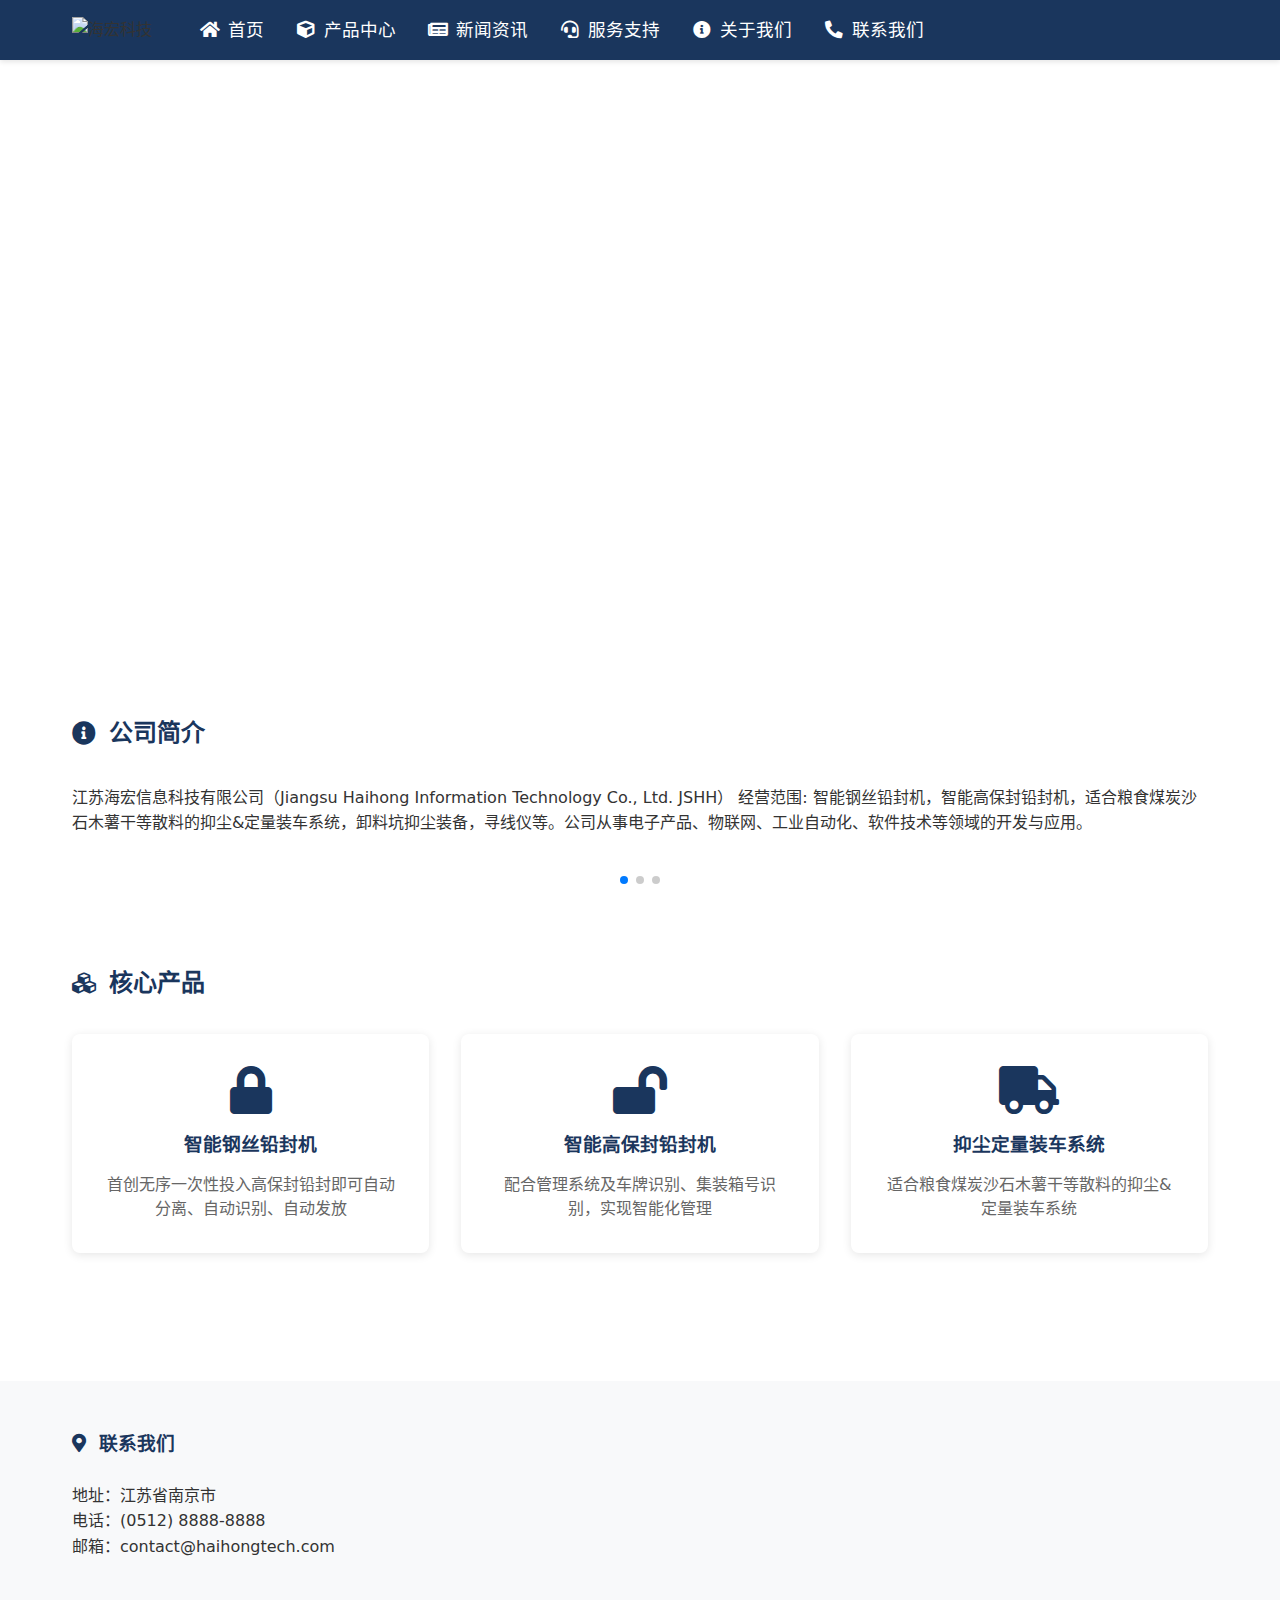
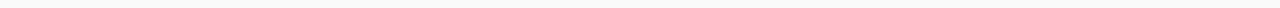
==== index.html @ b204f7f5 "上传源码" ====
<!DOCTYPE html>
<html lang="zh-CN">
<head>
  <meta charset="UTF-8">
  <meta name="viewport" content="width=device-width, initial-scale=1.0">
  <title>江苏海宏信息科技有限公司</title>
  <link rel="stylesheet" href="屏幕截图 2025-03-29 155218.png">
  <link rel="stylesheet" href="styles.css">
  <link rel="stylesheet" href="https://cdnjs.cloudflare.com/ajax/libs/font-awesome/5.15.3/css/all.min.css">
</head>
<body>
  <header class="main-header">
    <div class="header-content">
      <img src="C:\Users\dyfan\Pictures\Screenshots\屏幕截图 2025-03-29 155142.png" alt="海宏科技" class="logo">
      <nav class="main-nav">
        <ul>
          <li><a href="index.html#home"><i class="fas fa-home"></i> 首页</a></li>
          <li><a href="products.html"><i class="fas fa-cube"></i> 产品中心</a></li>
          <li><a href="news.html"><i class="fas fa-newspaper"></i> 新闻资讯</a></li>
          <li><a href="support.html"><i class="fas fa-headset"></i> 服务支持</a></li>
          <li><a href="about.html"><i class="fas fa-info-circle"></i> 关于我们</a></li>
          <li><a href="contact.html"><i class="fas fa-phone-alt"></i> 联系我们</a></li>
        </ul>
      </nav>
    </div>
  </header>

  <!-- 新增轮播图模块 -->
  <div class="swiper-container">
    <div class="swiper-wrapper">
      <div class="swiper-slide" style="background: url('image/微信图片_202503291930511.jpg') center/cover;"></div>
      <div class="swiper-slide" style="background: url('image/微信图片_202503291930501.jpg') center/cover;"></div>
      <div class="swiper-slide" style="background: url('image/微信图片_202503291930513.jpg') center/cover;"></div>
    </div>
    <div class="swiper-pagination"></div>
  </div>

  <main>
    <section id="about" class="section">
      <h2><i class="fas fa-info-circle"></i> 公司简介</h2>
      <p>江苏海宏信息科技有限公司（Jiangsu Haihong Information Technology Co., Ltd. JSHH） 经营范围: 智能钢丝铅封机，智能高保封铅封机，适合粮食煤炭沙石木薯干等散料的抑尘&定量装车系统，卸料坑抑尘装备，寻线仪等。公司从事电子产品、物联网、工业自动化、软件技术等领域的开发与应用。</p>
    </section>



    <section id="products" class="section">
      <h2><i class="fas fa-cubes"></i> 核心产品</h2>
      <div class="product-grid">
        <article class="product-card">
          <i class="fas fa-lock fa-3x"></i>
          <h3>智能钢丝铅封机</h3>
          <p>首创无序一次性投入高保封铅封即可自动分离、自动识别、自动发放</p>
        </article>
        <article class="product-card">
          <i class="fas fa-lock-open fa-3x"></i>
          <h3>智能高保封铅封机</h3>
          <p>配合管理系统及车牌识别、集装箱号识别，实现智能化管理</p>
        </article>
        <article class="product-card">
          <i class="fas fa-truck fa-3x"></i>
          <h3>抑尘定量装车系统</h3>
          <p>适合粮食煤炭沙石木薯干等散料的抑尘&定量装车系统</p>
        </article>
      </div>
    </section>
  </main>

  <footer id="contact" class="main-footer">
    <div class="footer-content">
      <h3><i class="fas fa-map-marker-alt"></i> 联系我们</h3>
      <p>地址：江苏省南京市</p>
      <p>电话：(0512) 8888-8888</p>
      <p>邮箱：contact@haihongtech.com</p>
    </div>
  </footer>
</body>
</html>
  <link rel="stylesheet" href="https://unpkg.com/swiper/swiper-bundle.min.css">
  <script src="https://unpkg.com/swiper/swiper-bundle.min.js"></script>
  <script>
    const swiper = new Swiper('.swiper-container', {
      loop: true,
      autoplay: {
        delay: 3000,
        disableOnInteraction: false,
      },
      pagination: {
        el: '.swiper-pagination',
        clickable: true,
      }
    });
  </script>
<script src="../swiper.js"></script>
  <link rel="stylesheet" href="https://unpkg.com/swiper/swiper-bundle.min.css">
  <script src="https://unpkg.com/swiper/swiper-bundle.min.js"></script>
  <script>
    const swiper = new Swiper('.swiper-container', {
      loop: true,
      autoplay: {
        delay: 3000,
        disableOnInteraction: false,
      },
      pagination: {
        el: '.swiper-pagination',
        clickable: true,
      }
    });
  </script>
<script src="../swiper.js"></script>
---- styles.css ----
/* 基础样式 */
* {
  margin: 0;
  padding: 0;
  box-sizing: border-box;
  font-family: 'Segoe UI', system-ui, sans-serif;
}

body {
  line-height: 1.6;
  color: #333;
}

/* 页眉样式 */
.main-header {
  background: #1a365d;
  padding: 1rem 0;
  box-shadow: 0 2px 5px rgba(0,0,0,0.1);
}

.header-content {
  max-width: 1200px;
  margin: 0 auto;
  display: flex;
  align-items: center;
  padding: 0 2rem;
}

.logo {
  height: auto;
  max-width: 180px;
  margin-right: 3rem;
}

.main-nav ul {
  display: flex;
  gap: 2rem;
  list-style: none;
}

.main-nav a {
  color: white;
  text-decoration: none;
  font-size: 1.1rem;
  display: flex;
  align-items: center;
  gap: 0.5rem;
  transition: opacity 0.3s;
}

.main-nav a i {
  width: 20px;
  text-align: center;
}

.main-nav a:hover {
  opacity: 0.8;
  transform: translateY(-2px);
  box-shadow: 0 2px 5px rgba(0,0,0,0.2);
}

.main-nav a.active {
  border-bottom: 2px solid #fff;
  padding-bottom: 3px;
}

/* 主要内容区 */
.section {
  padding: 4rem 2rem;
  max-width: 1200px;
  margin: 0 auto;
}

.section h2 {
  color: #1a365d;
  margin-bottom: 2rem;
  display: flex;
  align-items: center;
  gap: 0.8rem;
}

/* 产品网格布局 */
.product-grid {
  display: grid;
  grid-template-columns: repeat(auto-fit, minmax(280px, 1fr));
  gap: 2rem;
  margin-top: 2rem;
}

/* 产品卡片样式 */
.product-card {
  background: white;
  padding: 2rem;
  border-radius: 8px;
  box-shadow: 0 2px 10px rgba(0,0,0,0.1);
  transition: transform 0.3s ease, box-shadow 0.3s ease;
  text-align: center;
}

.product-card:hover {
  transform: translateY(-5px);
  box-shadow: 0 5px 15px rgba(0,0,0,0.2);
}

.product-card i {
  color: #1a365d;
  margin-bottom: 1rem;
}

.submit-btn {
  background: linear-gradient(135deg, #4a90e2 0%, #3466d1 100%);
  color: white;
  border: none;
  padding: 12px 35px;
  border-radius: 8px;
  font-size: 16px;
  cursor: pointer;
  transition: all 0.3s ease;
  box-shadow: 0 4px 15px rgba(74, 144, 226, 0.3);
}

.product-card h3 {
  color: #1a365d;
  margin-bottom: 0.8rem;
}

.product-card p {
  color: #666;
  line-height: 1.5;
}

/* 表单样式 */
.form-container {
  max-width: 800px;
  margin: 30px auto;
  padding: 30px;
  background: rgba(255,255,255,0.95);
  border-radius: 12px;
  box-shadow: 0 8px 30px rgba(0,0,0,0.12);
}

.form-group {
  margin-bottom: 20px;
  display: flex;
  flex-wrap: wrap;
  gap: 20px;
}

/* 页脚样式 */
.main-footer {
  background: #f8f9fa;
  padding: 3rem 0;
  margin-top: 4rem;
}

.footer-content {
  max-width: 1200px;
  margin: 0 auto;
  padding: 0 2rem;
}

.footer-content h3 {
  color: #1a365d;
  margin-bottom: 1.5rem;
  display: flex;
  align-items: center;
  gap: 0.8rem;
}

/* 响应式设计 */
@media (max-width: 768px) {
  .header-content {
    flex-direction: column;
    align-items: flex-start;
  }
  
  .logo {
    margin-bottom: 1rem;
  }
  
  .main-nav ul {
    flex-direction: column;
    gap: 1rem;
  }
}

/* 轮播图样式 */
.swiper-container {
  width: 100%;
  height: 550px;
  margin: 20px 0;
}

.swiper-wrapper {
  transition-timing-function: linear;
}

.swiper-slide {
  text-align: center;
  background: #fff;
  display: flex;
  justify-content: center;
  align-items: center;
}

.swiper-slide img {
  max-width: 100%;
  height: 100%;
  object-fit: cover;
}

.swiper-pagination-bullet {
  width: 12px;
  height: 12px;
  background: rgba(255,255,255,0.5);
  opacity: 1;
}

.swiper-pagination-bullet-active {
  background: #1a365d;
}

.swiper-button-prev,
.swiper-button-next {
  color: #1a365d;
  padding: 30px;
}

@media (max-width: 768px) {
  .swiper-container {
    height: 300px;
  }
}
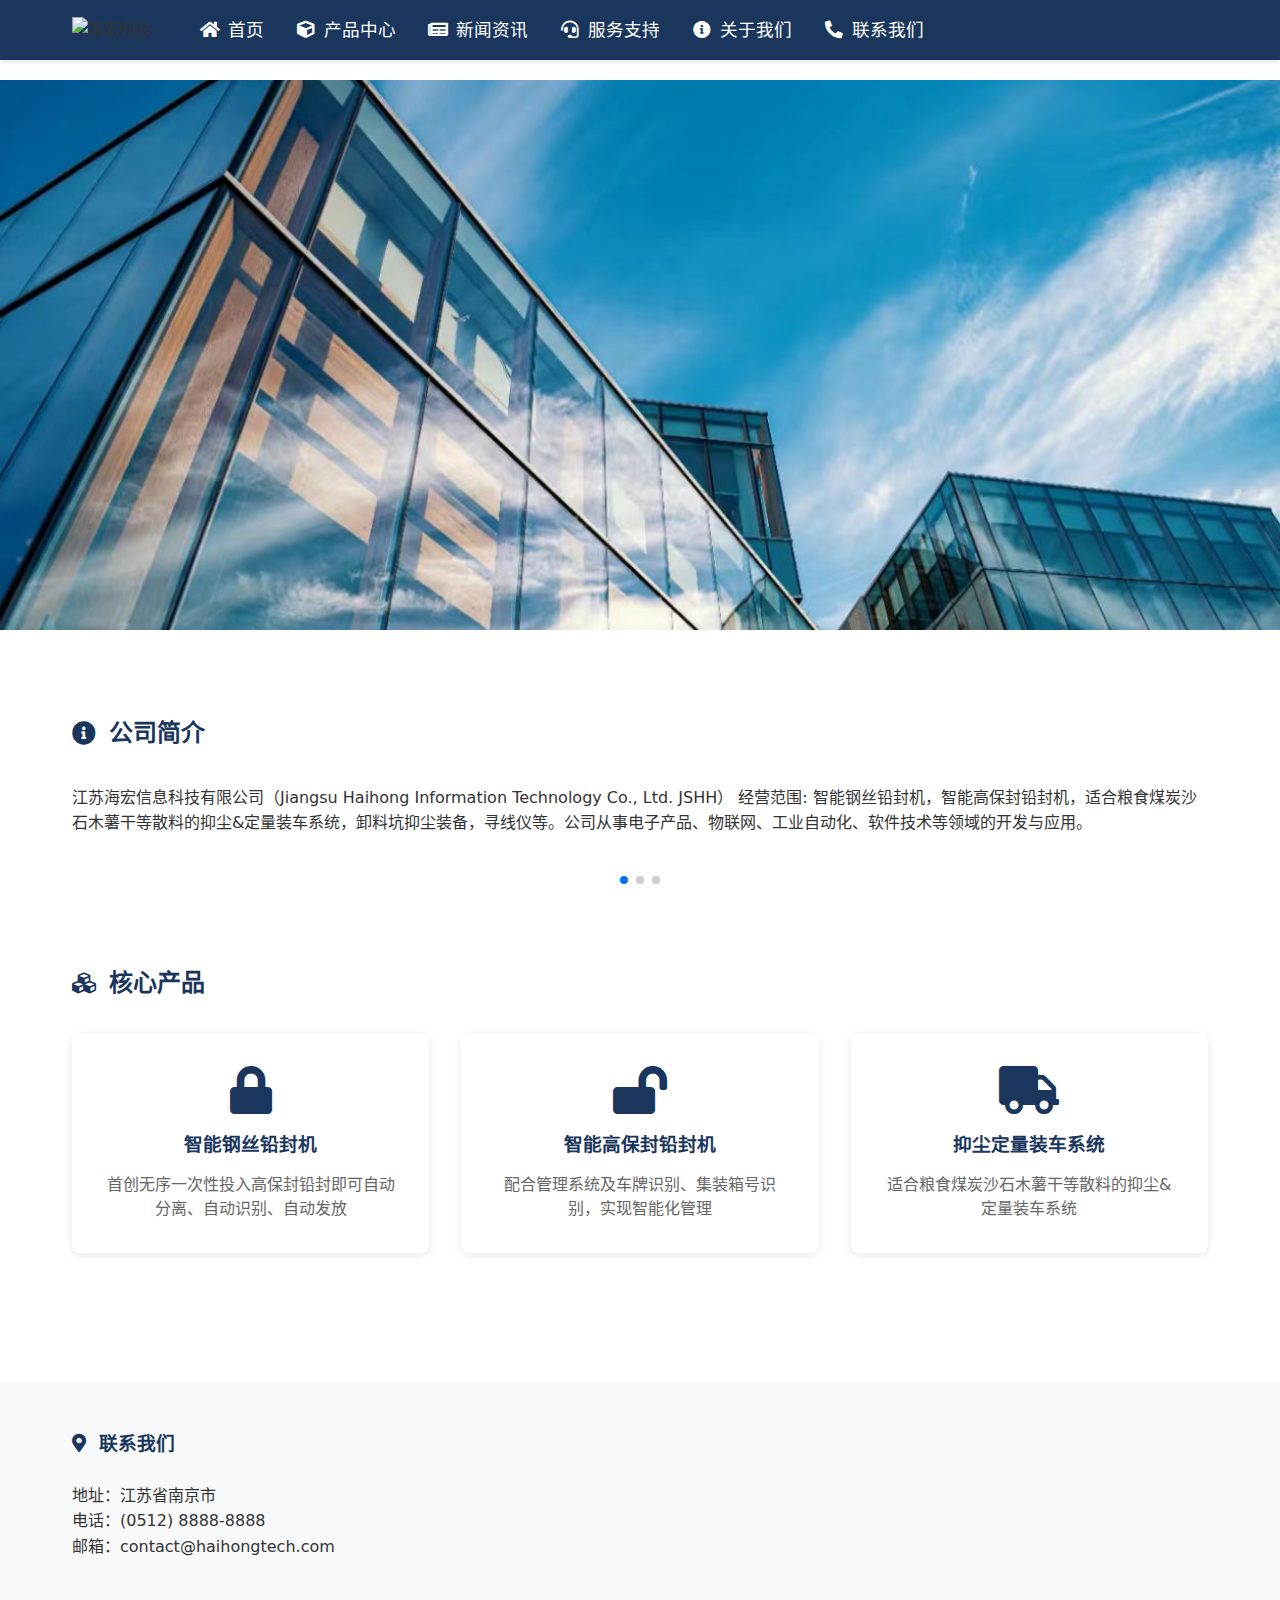
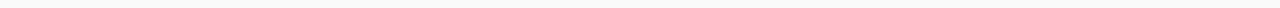
==== commit 39798d49: "Update index.html" ====
--- a/index.html
+++ b/index.html
@@ -4,7 +4,7 @@
   <meta charset="UTF-8">
   <meta name="viewport" content="width=device-width, initial-scale=1.0">
   <title>江苏海宏信息科技有限公司</title>
-  <link rel="stylesheet" href="屏幕截图 2025-03-29 155218.png">
+  <link rel="stylesheet" href="image/屏幕截图 2025-03-29 155218.png">
   <link rel="stylesheet" href="styles.css">
   <link rel="stylesheet" href="https://cdnjs.cloudflare.com/ajax/libs/font-awesome/5.15.3/css/all.min.css">
 </head>
@@ -106,4 +106,4 @@
       }
     });
   </script>
-<script src="../swiper.js"></script>+<script src="../swiper.js"></script>
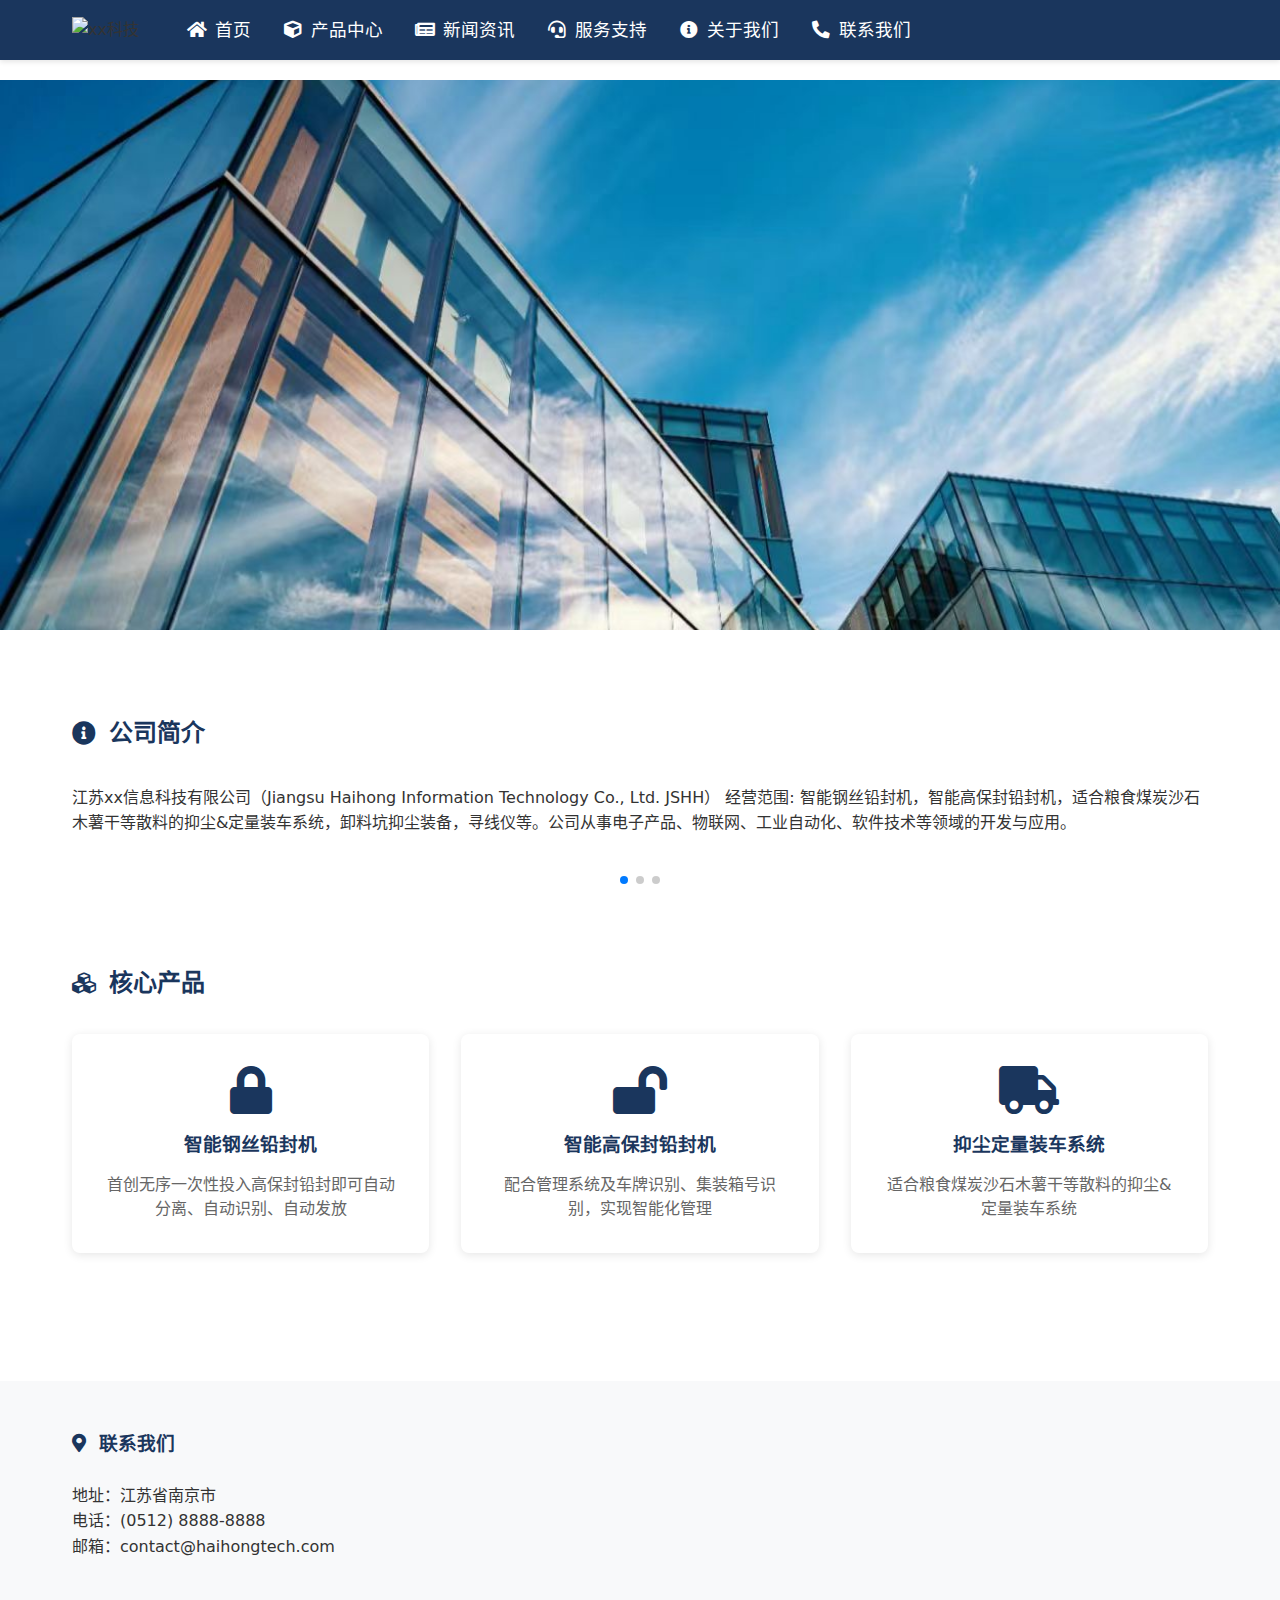
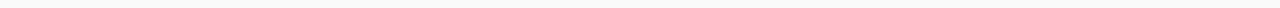
==== commit 84198d92: "update" ====
--- a/index.html
+++ b/index.html
@@ -3,15 +3,15 @@
 <head>
   <meta charset="UTF-8">
   <meta name="viewport" content="width=device-width, initial-scale=1.0">
-  <title>江苏海宏信息科技有限公司</title>
-  <link rel="stylesheet" href="image/屏幕截图 2025-03-29 155218.png">
+  <title>江苏xx信息科技有限公司</title>
+  <link rel="stylesheet" href="屏幕截图 2025-03-29 155218.png">
   <link rel="stylesheet" href="styles.css">
   <link rel="stylesheet" href="https://cdnjs.cloudflare.com/ajax/libs/font-awesome/5.15.3/css/all.min.css">
 </head>
 <body>
   <header class="main-header">
     <div class="header-content">
-      <img src="C:\Users\dyfan\Pictures\Screenshots\屏幕截图 2025-03-29 155142.png" alt="海宏科技" class="logo">
+      <img src='' alt="xx科技" class="logo">
       <nav class="main-nav">
         <ul>
           <li><a href="index.html#home"><i class="fas fa-home"></i> 首页</a></li>
@@ -38,7 +38,7 @@
   <main>
     <section id="about" class="section">
       <h2><i class="fas fa-info-circle"></i> 公司简介</h2>
-      <p>江苏海宏信息科技有限公司（Jiangsu Haihong Information Technology Co., Ltd. JSHH） 经营范围: 智能钢丝铅封机，智能高保封铅封机，适合粮食煤炭沙石木薯干等散料的抑尘&定量装车系统，卸料坑抑尘装备，寻线仪等。公司从事电子产品、物联网、工业自动化、软件技术等领域的开发与应用。</p>
+      <p>江苏xx信息科技有限公司（Jiangsu Haihong Information Technology Co., Ltd. JSHH） 经营范围: 智能钢丝铅封机，智能高保封铅封机，适合粮食煤炭沙石木薯干等散料的抑尘&定量装车系统，卸料坑抑尘装备，寻线仪等。公司从事电子产品、物联网、工业自动化、软件技术等领域的开发与应用。</p>
     </section>
 
 
@@ -106,4 +106,4 @@
       }
     });
   </script>
-<script src="../swiper.js"></script>
+<script src="../swiper.js"></script>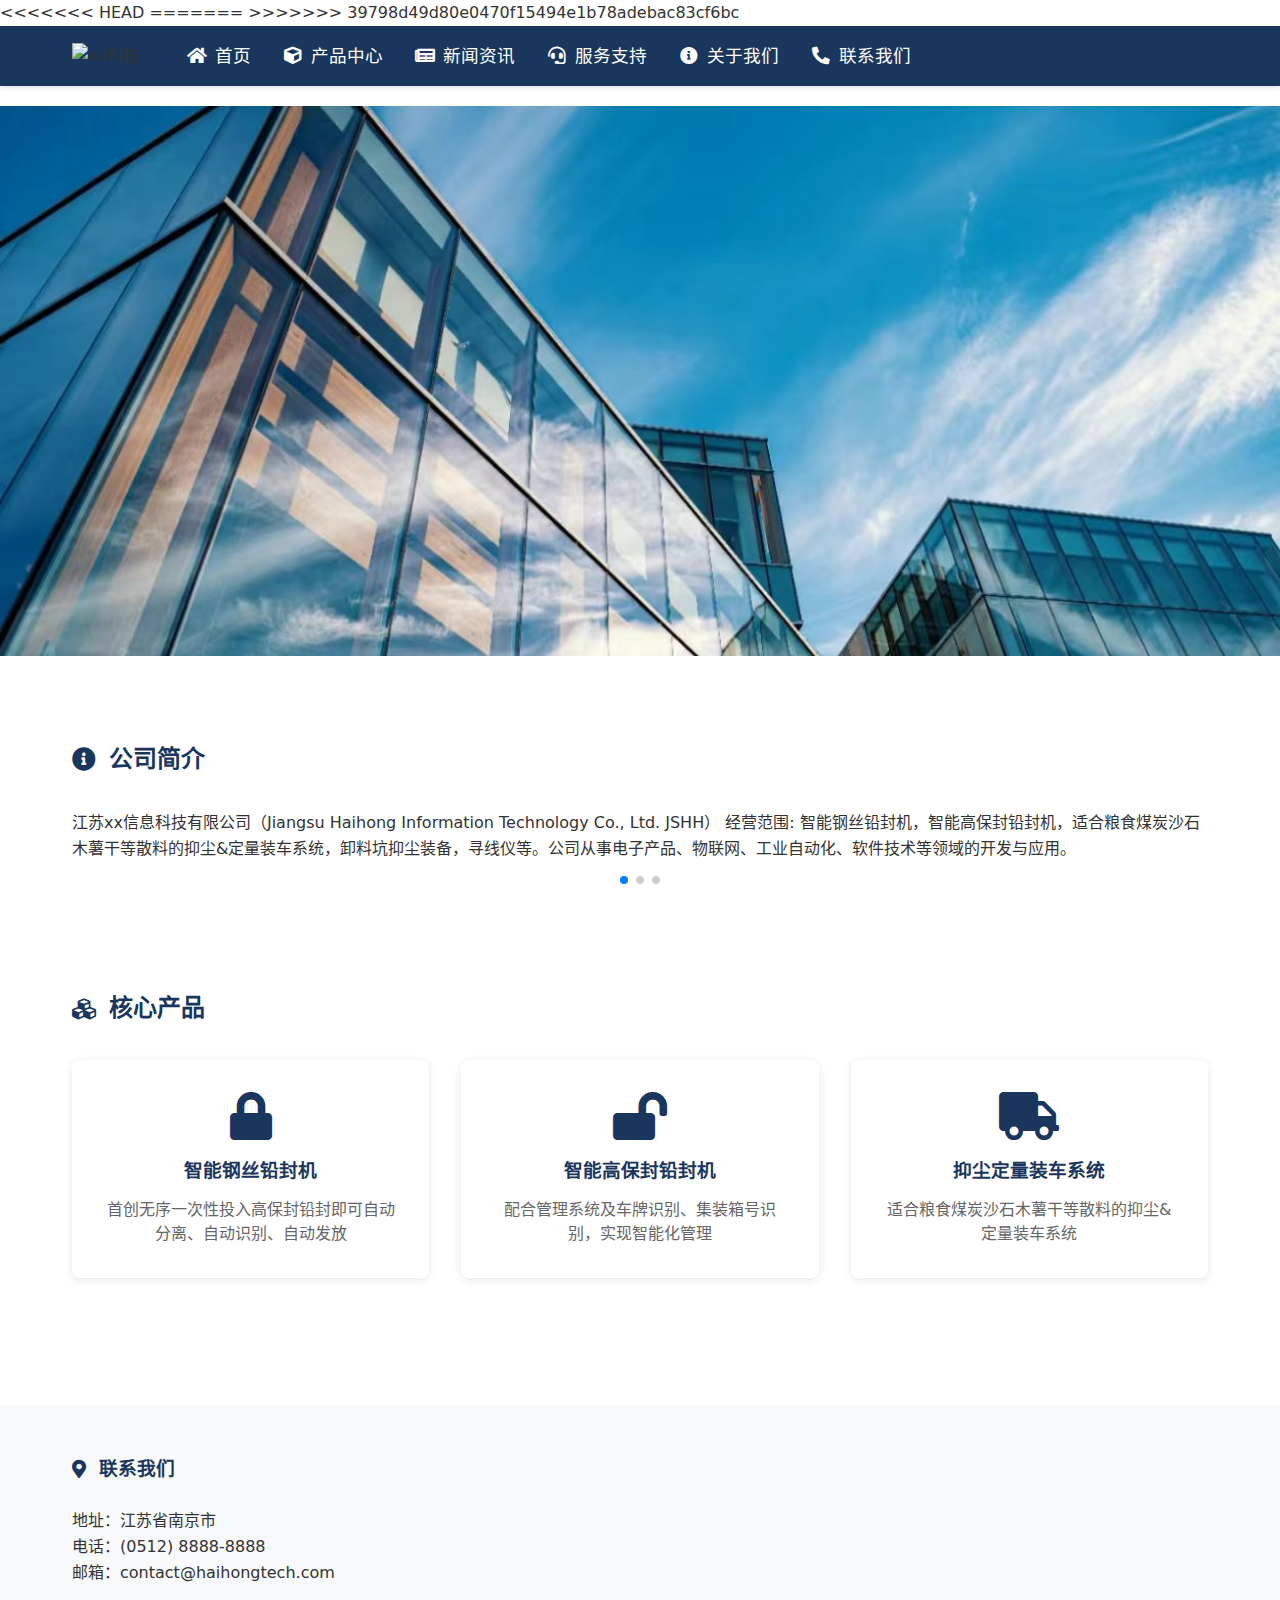
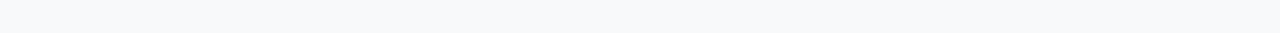
==== commit bb1689da: "上传源码" ====
--- a/index.html
+++ b/index.html
@@ -3,8 +3,13 @@
 <head>
   <meta charset="UTF-8">
   <meta name="viewport" content="width=device-width, initial-scale=1.0">
+<<<<<<< HEAD
   <title>江苏xx信息科技有限公司</title>
   <link rel="stylesheet" href="屏幕截图 2025-03-29 155218.png">
+=======
+  <title>江苏海宏信息科技有限公司</title>
+  <link rel="stylesheet" href="image/屏幕截图 2025-03-29 155218.png">
+>>>>>>> 39798d49d80e0470f15494e1b78adebac83cf6bc
   <link rel="stylesheet" href="styles.css">
   <link rel="stylesheet" href="https://cdnjs.cloudflare.com/ajax/libs/font-awesome/5.15.3/css/all.min.css">
 </head>
@@ -106,4 +111,4 @@
       }
     });
   </script>
-<script src="../swiper.js"></script>+<script src="../swiper.js"></script>
